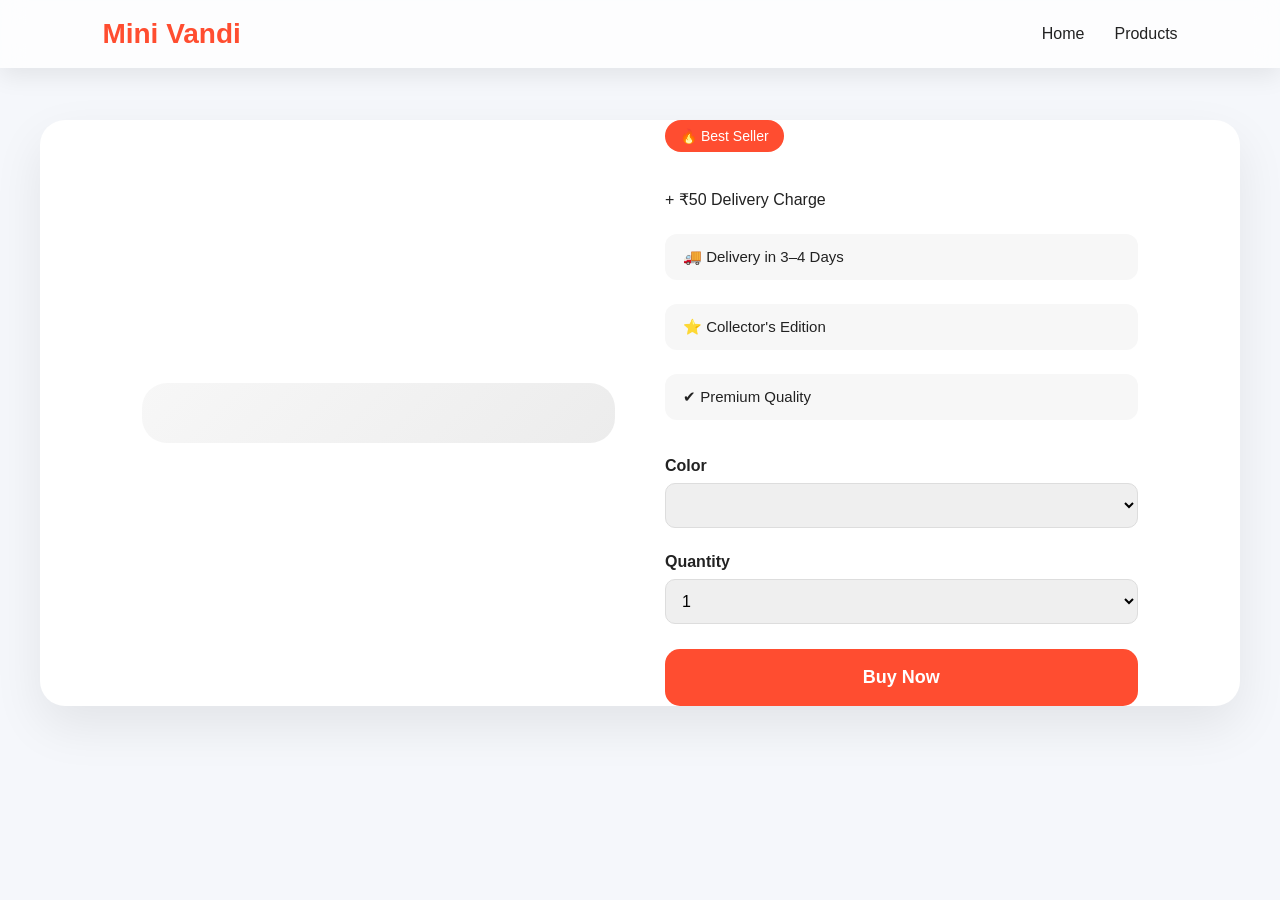
==== product.html @ 39d6a11c "Major updats done" ====
<!DOCTYPE html>
<html lang="en">

<head>

    <meta charset="UTF-8">
    <meta name="viewport" content="width=device-width, initial-scale=1.0">

    <title>Mini Vandi</title>

    <link rel="stylesheet" href="style.css">

</head>

<body>

<nav>
    <div class="logo">Mini Vandi</div>

    <ul>
        <li><a href="index.html">Home</a></li>
        <li><a href="index.html#products">Products</a></li>
    </ul>
</nav>

<section class="product-detail">

    <div class="product-image">

        <div class="image-box">
            <img id="main-image">
        </div>
        <div class="thumbnail-container" id="thumbnail-container">
            
        </div>
    </div>

    <div class="product-info">

        <span class="badge">🔥 Best Seller</span>

        <h1 id="product-name"></h1>

        <div class="price" id="product-price"></div>

        <p class="delivery-note">
            + ₹50 Delivery Charge
        </p>

        <p class="description" id="product-description"></p>

        <div class="details">

            <div class="detail">
                🚚 Delivery in 3–4 Days
            </div>

            <div class="detail">
                ⭐ Collector's Edition
            </div>

            <div class="detail">
                ✔ Premium Quality
            </div>

        </div>

        <div class="select-group">

            <label>Color</label>

            <select id="color" onchange="changeColor()">

            </select>

        </div>

        <div class="select-group">

            <label>Quantity</label>

            <select id="qty" onchange="updateTotal()">

                <option value="1">1</option>
<option value="2">2</option>
<option value="3">3</option>
<option value="4">4</option>
<option value="5">5</option>
<option value="6">6</option>
<option value="7">7</option>
<option value="8">8</option>
<option value="9">9</option>
<option value="10">10</option>
<option value="11">11</option>
<option value="12">12</option>
<option value="13">13</option>
<option value="14">14</option>
<option value="15">15</option>
<option value="16">16</option>
<option value="17">17</option>
<option value="18">18</option>
<option value="19">19</option>
<option value="20">20</option>
<option value="21">21</option>
<option value="22">22</option>
<option value="23">23</option>
<option value="24">24</option>
<option value="25">25</option>
<option value="26">26</option>
<option value="27">27</option>
<option value="28">28</option>
<option value="29">29</option>
<option value="30">30</option>

            </select>

        </div>

        <p id="total-price"></p>

        <button class="buy-btn" onclick="buyProduct()">
            Buy Now
        </button>

    </div>

</section>

<script src="script.js"></script>

</body>

</html>
---- style.css ----
*{
    margin:0;
    padding:0;
    box-sizing:border-box;
    font-family:'Poppins',sans-serif;
}

html{
    scroll-behavior:smooth;
}

body{
    background:#f5f7fb;
    color:#222;
}

/* NAVBAR */

nav{
    position:fixed;
    top:0;
    width:100%;
    display:flex;
    justify-content:space-between;
    align-items:center;
    padding:18px 8%;
    backdrop-filter:blur(12px);
    background:rgba(255,255,255,.75);
    box-shadow:0 8px 25px rgba(0,0,0,.08);
    z-index:1000;
}

.logo{
    font-size:28px;
    font-weight:700;
    color:#ff4d30;
}

nav ul{
    display:flex;
    list-style:none;
    gap:30px;
}

nav a{
    text-decoration:none;
    color:#222;
    transition:.3s;
}

nav a:hover{
    color:#ff4d30;
}

/* HERO */

.hero{
    height:100vh;
    display:flex;
    justify-content:center;
    align-items:center;
    text-align:center;
    background:linear-gradient(135deg,#ff4d30,#ff934d);
    color:#fff;
}

.hero-content{
    animation:fadeUp 1s ease;
}

.hero h1{
    font-size:58px;
    margin-bottom:20px;
}

.hero p{
    font-size:22px;
    margin-bottom:35px;
}

.hero button{
    padding:15px 35px;
    border:none;
    border-radius:40px;
    background:#fff;
    color:#ff4d30;
    cursor:pointer;
    transition:.35s;
}

.hero button:hover{
    transform:translateY(-6px);
    box-shadow:0 15px 30px rgba(0,0,0,.2);
}

/* PRODUCTS */

.products{
    padding:90px 8%;
}

.section-title{
    text-align:center;
    margin-bottom:45px;
    font-size:36px;
}

.grid{
    display:grid;
    grid-template-columns:repeat(auto-fit,minmax(280px,1fr));
    gap:30px;
}

.card{
    background:#fff;
    border-radius:20px;
    overflow:hidden;
    transition:.4s;
    box-shadow:0 10px 30px rgba(0,0,0,.08);
}

.card:hover{
    transform:translateY(-10px);
    box-shadow:0 20px 40px rgba(0,0,0,.15);
}

.card img{
    width:100%;
    height:220px;
    object-fit:cover;
    transition:.4s;
}

.card:hover img{
    transform:scale(1.08);
}

.card-body{
    padding:25px;
}

.price{
    color:#ff4d30;
    font-size:24px;
    font-weight:700;
    margin:15px 0;
}

.buy-btn{
    width:100%;
    padding:15px;
    border:none;
    border-radius:12px;
    background:#ff4d30;
    color:#fff;
    cursor:pointer;
    transition:.3s;
}

.buy-btn:hover{
    background:#222;
}

/* FOOTER */

footer{
    background:#111;
    color:#fff;
    text-align:center;
    padding:50px 20px;
}

.socials{
    margin-top:20px;
}

.socials a{
    display:inline-block;
    margin:10px;
    padding:12px 25px;
    border:1px solid rgba(255,255,255,.3);
    border-radius:30px;
    color:#fff;
    text-decoration:none;
    transition:.3s;
}

.socials a:hover{
    background:#ff4d30;
}

/* ANIMATIONS */

.reveal{
    opacity:0;
    transform:translateY(50px);
    transition:1s;
}

.reveal.active{
    opacity:1;
    transform:translateY(0);
}

@keyframes fadeUp{

from{
opacity:0;
transform:translateY(50px);
}

to{
opacity:1;
transform:translateY(0);
}

}

/* MOBILE */

@media(max-width:768px){

nav{
    padding:15px 5%;
}

nav ul{
    gap:18px;
}

.hero h1{
    font-size:38px;
}

.hero p{
    font-size:18px;
}

}

.product-detail{
    width:100%;
    max-width:1200px;
    margin:120px auto 80px;
    padding:40px;
    display:flex;
    align-items:center;
    justify-content:center;
    gap:60px;
    background:#fff;
    border-radius:25px;
    box-shadow:0 20px 50px rgba(0,0,0,.08);
}

.product-image{
    flex:1;
    display:flex;
    justify-content:center;
}

.image-box{
    width:100%;
    max-width:500px;
    background:linear-gradient(135deg,#f7f7f7,#ececec);
    border-radius:25px;
    padding:30px;
    overflow:hidden;
}

.image-box img{
    width:100%;
    display:block;
    transition:.5s;
}

.image-box:hover img{
    transform:scale(1.08) rotate(-2deg);
}

.product-info{
    flex:1;
}

.badge{
    display:inline-block;
    padding:8px 18px;
    background:#ff4d30;
    color:#fff;
    border-radius:30px;
    font-size:14px;
    margin-bottom:18px;
}

.product-info h1{
    font-size:42px;
    line-height:1.2;
    margin-bottom:20px;
    color:#222;
}

.price{
    font-size:42px;
    font-weight:700;
    color:#ff4d30;
    margin-bottom:20px;
}

.description{
    color:#666;
    line-height:1.8;
    margin-bottom:25px;
}

.details{
    display:flex;
    flex-direction:column;
    gap:12px;
    margin-bottom:30px;
}

.detail{
    background:#f7f7f7;
    padding:14px 18px;
    border-radius:12px;
    font-size:15px;
}

.select-group{
    margin-bottom:30px;
}

.select-group label{
    display:block;
    font-weight:600;
    margin-bottom:10px;
}

.select-group select{
    width:100%;
    padding:15px;
    border-radius:12px;
    border:2px solid #ddd;
    font-size:16px;
    outline:none;
    transition:.3s;
}

.select-group select:focus{
    border-color:#ff4d30;
}

.buy-btn{
    width:100%;
    padding:18px;
    border:none;
    border-radius:15px;
    background:#ff4d30;
    color:#fff;
    font-size:18px;
    font-weight:600;
    cursor:pointer;
    transition:.35s;
}

.buy-btn:hover{
    background:#222;
    transform:translateY(-4px);
    box-shadow:0 15px 30px rgba(0,0,0,.18);
}

/* Tablet */

@media(max-width:900px){

.product-detail{
    flex-direction:column;
    padding:30px;
    gap:35px;
}

.product-info h1{
    font-size:34px;
}

.price{
    font-size:34px;
}

}

/* Mobile */

@media(max-width:600px){

.product-detail{
    margin:90px 15px 50px;
    padding:20px;
    border-radius:18px;
}

.image-box{
    padding:20px;
}

.product-info h1{
    font-size:28px;
}

.price{
    font-size:30px;
}

.description{
    font-size:15px;
}

.buy-btn{
    font-size:17px;
    padding:16px;
}

}

.product-detail{
    max-width:1200px;
    margin:120px auto 60px;
    padding:0 8%;
    display:grid;
    grid-template-columns:1fr 1fr;
    gap:50px;
}

.image-box img{
    width:100%;
    border-radius:20px;
}

.thumbnails{
    display:flex;
    gap:10px;
    margin-top:15px;
}

.thumbnails img{
    width:90px;
    height:90px;
    object-fit:cover;
    border-radius:10px;
    cursor:pointer;
    border:2px solid transparent;
}

.thumbnails img:hover{
    border-color:#ff4d30;
}

.product-info h1{
    margin:15px 0;
    font-size:40px;
}

.badge{
    display:inline-block;
    background:#ff4d30;
    color:white;
    padding:8px 15px;
    border-radius:30px;
    font-size:14px;
}

.description{
    margin:20px 0;
    line-height:1.8;
}

.details{
    margin:25px 0;
}

.detail{
    margin-bottom:12px;
}

.select-group{
    margin:25px 0;
}

.select-group label{
    display:block;
    margin-bottom:8px;
    font-weight:600;
}

.select-group select{
    width:100%;
    padding:12px;
    border-radius:10px;
    border:1px solid #ddd;
}

@media(max-width:768px){

    .product-detail{
        grid-template-columns:1fr;
    }

    .product-info h1{
        font-size:30px;
    }

}

.thumbnail-container{

    display:flex;

    gap:10px;

    margin-top:15px;

    flex-wrap:wrap;

}

.thumbnail-container img{

    width:75px;

    height:75px;

    object-fit:cover;

    border-radius:8px;

    cursor:pointer;

    border:2px solid transparent;

    transition:.3s;

}

.thumbnail-container img:hover{

    border-color:#ff4d30;

}
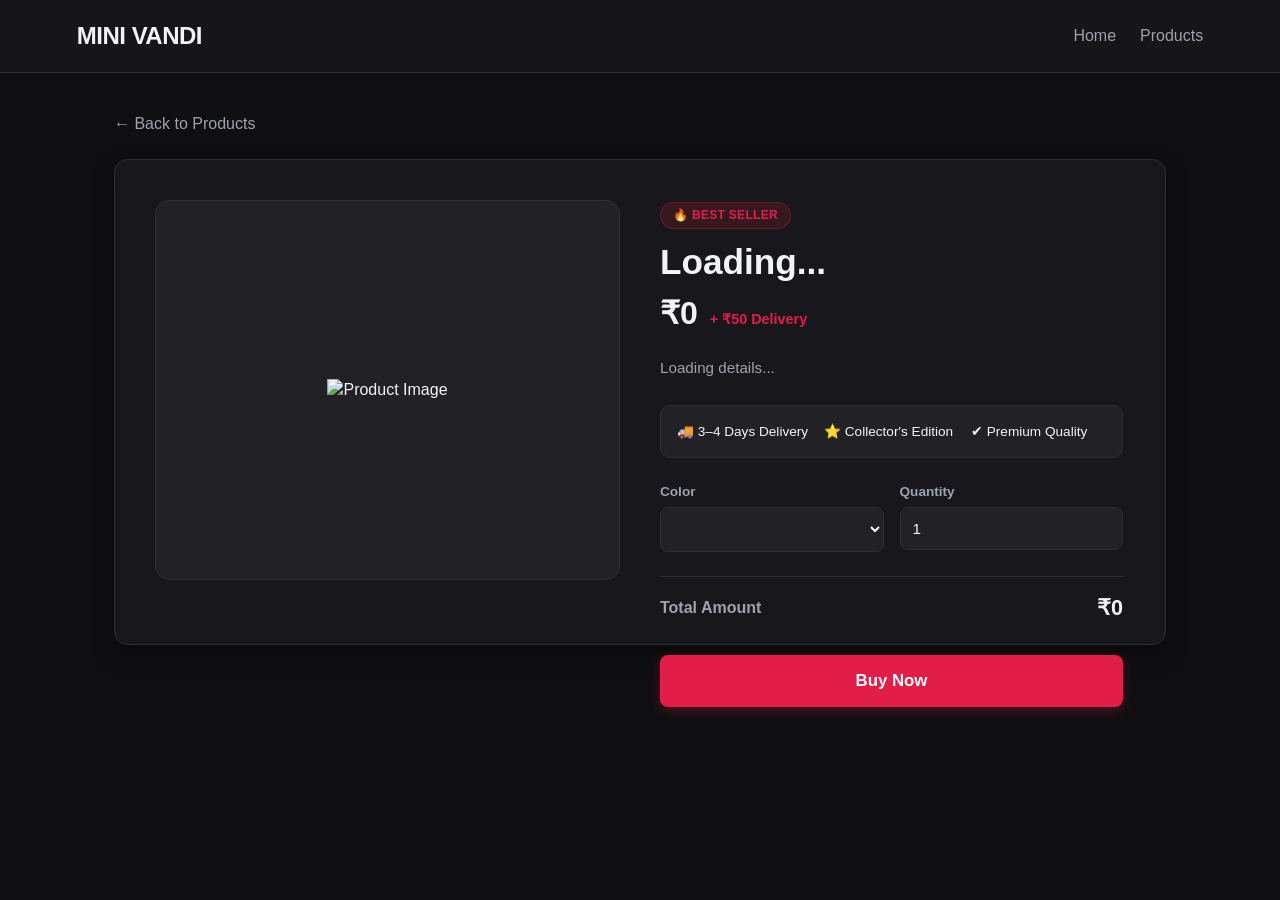
==== commit 302e30e6: "design change" ====
--- a/product.html
+++ b/product.html
@@ -2,131 +2,432 @@
 <html lang="en">
 
 <head>
-
     <meta charset="UTF-8">
     <meta name="viewport" content="width=device-width, initial-scale=1.0">
-
-    <title>Mini Vandi</title>
-
+    <title>Mini Vandi - Product Details</title>
+    
+    <!-- Google Fonts & FontAwesome Icons -->
+    <link href="https://fonts.googleapis.com/css2?family=Inter:wght@400;500;600;700;800&display=swap" rel="stylesheet">
+    <link rel="stylesheet" href="https://cdnjs.cloudflare.com/ajax/libs/font-awesome/6.4.0/css/all.min.css">
+    
     <link rel="stylesheet" href="style.css">
-
+    <link rel="icon" type="image/png" href="images/logo.jpg">
+
+    <style>
+        :root {
+            --bg-dark: #0f0f11;
+            --surface-dark: #18181c;
+            --surface-card: #222226;
+            --accent: #e11d48; /* Sleek red/crimson accent - feel free to adjust to your brand color */
+            --accent-hover: #f43f5e;
+            --text-main: #f3f4f6;
+            --text-muted: #9ca3af;
+            --border-color: #2e2e35;
+            --radius: 14px;
+            --shadow: 0 10px 25px -5px rgba(0, 0, 0, 0.5);
+        }
+
+        body {
+            font-family: 'Inter', sans-serif;
+            background-color: var(--bg-dark);
+            color: var(--text-main);
+            margin: 0;
+            padding: 0;
+        }
+
+        /* Navbar */
+        nav {
+            display: flex;
+            justify-content: space-between;
+            align-items: center;
+            padding: 1.2rem 6%;
+            background: rgba(24, 24, 28, 0.8);
+            backdrop-filter: blur(10px);
+            border-bottom: 1px solid var(--border-color);
+            position: sticky;
+            top: 0;
+            z-index: 100;
+        }
+
+        nav .logo {
+            font-size: 1.5rem;
+            font-weight: 800;
+            letter-spacing: -0.5px;
+            color: var(--text-main);
+            text-transform: uppercase;
+        }
+
+        nav ul {
+            display: flex;
+            gap: 1.5rem;
+            list-style: none;
+            margin: 0;
+            padding: 0;
+        }
+
+        nav ul a {
+            text-decoration: none;
+            color: var(--text-muted);
+            font-weight: 500;
+            transition: color 0.2s;
+        }
+
+        nav ul a:hover {
+            color: var(--accent);
+        }
+
+        /* Container */
+        .product-detail-container {
+            max-width: 1100px;
+            margin: 2.5rem auto;
+            padding: 0 1.5rem;
+        }
+
+        .back-link {
+            display: inline-flex;
+            align-items: center;
+            gap: 0.5rem;
+            color: var(--text-muted);
+            text-decoration: none;
+            font-weight: 500;
+            margin-bottom: 1.5rem;
+            transition: color 0.2s;
+        }
+
+        .back-link:hover {
+            color: var(--text-main);
+        }
+
+        /* Product Card */
+        .product-card {
+            background: var(--surface-dark);
+            border: 1px solid var(--border-color);
+            border-radius: var(--radius);
+            box-shadow: var(--shadow);
+            display: grid;
+            grid-template-columns: 1fr;
+            gap: 2.5rem;
+            padding: 2.5rem;
+        }
+
+        @media (min-width: 768px) {
+            .product-card {
+                grid-template-columns: 1fr 1fr;
+            }
+        }
+
+        /* Gallery */
+        .product-image-gallery {
+            display: flex;
+            flex-direction: column;
+            gap: 1rem;
+        }
+
+        .image-box {
+            width: 100%;
+            height: 380px;
+            background-color: var(--surface-card);
+            border-radius: var(--radius);
+            overflow: hidden;
+            display: flex;
+            align-items: center;
+            justify-content: center;
+            border: 1px solid var(--border-color);
+        }
+
+        .image-box img {
+            max-width: 90%;
+            max-height: 90%;
+            object-fit: contain;
+            transition: transform 0.3s ease;
+        }
+
+        .image-box img:hover {
+            transform: scale(1.05);
+        }
+
+        .thumbnail-container {
+            display: flex;
+            gap: 0.75rem;
+            overflow-x: auto;
+            padding-bottom: 0.5rem;
+        }
+
+        .thumbnail-container img {
+            width: 70px;
+            height: 70px;
+            object-fit: cover;
+            border-radius: 8px;
+            background-color: var(--surface-card);
+            border: 2px solid var(--border-color);
+            cursor: pointer;
+            transition: all 0.2s;
+        }
+
+        .thumbnail-container img.active,
+        .thumbnail-container img:hover {
+            border-color: var(--accent);
+            opacity: 0.9;
+        }
+
+        /* Info Section */
+        .product-info {
+            display: flex;
+            flex-direction: column;
+        }
+
+        .badge-wrapper {
+            display: flex;
+            gap: 0.5rem;
+            align-items: center;
+            margin-bottom: 0.75rem;
+        }
+
+        .badge {
+            background: rgba(225, 29, 72, 0.15);
+            color: var(--accent);
+            border: 1px solid rgba(225, 29, 72, 0.3);
+            font-size: 0.75rem;
+            font-weight: 700;
+            padding: 0.25rem 0.75rem;
+            border-radius: 20px;
+            text-transform: uppercase;
+        }
+
+        #product-name {
+            font-size: 2.2rem;
+            font-weight: 800;
+            margin: 0 0 0.5rem 0;
+            color: var(--text-main);
+            line-height: 1.2;
+        }
+
+        .price-group {
+            display: flex;
+            align-items: baseline;
+            gap: 0.75rem;
+            margin-bottom: 1.25rem;
+        }
+
+        .price {
+            font-size: 2rem;
+            font-weight: 800;
+            color: var(--text-main);
+        }
+
+        .delivery-note {
+            font-size: 0.9rem;
+            color: var(--accent);
+            font-weight: 600;
+            margin: 0;
+        }
+
+        .description {
+            color: var(--text-muted);
+            line-height: 1.6;
+            margin-bottom: 1.5rem;
+            font-size: 0.95rem;
+        }
+
+        /* Features */
+        .features-grid {
+            display: grid;
+            grid-template-columns: repeat(auto-fit, minmax(130px, 1fr));
+            gap: 0.75rem;
+            margin-bottom: 1.5rem;
+            padding: 1rem;
+            background: var(--surface-card);
+            border: 1px solid var(--border-color);
+            border-radius: 10px;
+        }
+
+        .feature-item {
+            font-size: 0.85rem;
+            font-weight: 500;
+            color: var(--text-main);
+            display: flex;
+            align-items: center;
+            gap: 0.5rem;
+        }
+
+        .feature-item i {
+            color: var(--accent);
+        }
+
+        /* Controls */
+        .controls-wrapper {
+            display: flex;
+            gap: 1rem;
+            margin-bottom: 1.5rem;
+        }
+
+        .select-group {
+            flex: 1;
+            display: flex;
+            flex-direction: column;
+            gap: 0.4rem;
+        }
+
+        .select-group label {
+            font-size: 0.85rem;
+            font-weight: 600;
+            color: var(--text-muted);
+        }
+
+        .select-group select,
+        .select-group input {
+            width: 100%;
+            padding: 0.75rem;
+            border: 1px solid var(--border-color);
+            border-radius: 8px;
+            font-size: 0.95rem;
+            background: var(--surface-card);
+            color: var(--text-main);
+            outline: none;
+            box-sizing: border-box;
+        }
+
+        .select-group select:focus,
+        .select-group input:focus {
+            border-color: var(--accent);
+        }
+
+        /* Summary & Action */
+        .total-box {
+            display: flex;
+            justify-content: space-between;
+            align-items: center;
+            padding: 1rem 0;
+            border-top: 1px solid var(--border-color);
+            margin-bottom: 1rem;
+        }
+
+        .total-label {
+            font-size: 1rem;
+            font-weight: 600;
+            color: var(--text-muted);
+        }
+
+        #total-price {
+            font-size: 1.35rem;
+            font-weight: 800;
+            color: var(--text-main);
+            margin: 0;
+        }
+
+        .buy-btn {
+            width: 100%;
+            padding: 1rem;
+            background-color: var(--accent);
+            color: #ffffff;
+            font-size: 1.05rem;
+            font-weight: 700;
+            border: none;
+            border-radius: 8px;
+            cursor: pointer;
+            transition: all 0.2s ease;
+            box-shadow: 0 4px 12px rgba(225, 29, 72, 0.3);
+        }
+
+        .buy-btn:hover {
+            background-color: var(--accent-hover);
+            box-shadow: 0 6px 16px rgba(225, 29, 72, 0.4);
+        }
+
+        .buy-btn:active {
+            transform: scale(0.99);
+        }
+    </style>
 </head>
 
 <body>
 
-<nav>
-    <div class="logo">Mini Vandi</div>
-
-    <ul>
-        <li><a href="index.html">Home</a></li>
-        <li><a href="index.html#products">Products</a></li>
-    </ul>
-</nav>
-
-<section class="product-detail">
-
-    <div class="product-image">
-
-        <div class="image-box">
-            <img id="main-image">
-        </div>
-        <div class="thumbnail-container" id="thumbnail-container">
-            
-        </div>
-    </div>
-
-    <div class="product-info">
-
-        <span class="badge">🔥 Best Seller</span>
-
-        <h1 id="product-name"></h1>
-
-        <div class="price" id="product-price"></div>
-
-        <p class="delivery-note">
-            + ₹50 Delivery Charge
-        </p>
-
-        <p class="description" id="product-description"></p>
-
-        <div class="details">
-
-            <div class="detail">
-                🚚 Delivery in 3–4 Days
+    <nav>
+        <div class="logo">Mini Vandi</div>
+        <ul>
+            <li><a href="index.html">Home</a></li>
+            <li><a href="index.html#products">Products</a></li>
+        </ul>
+    </nav>
+
+    <main class="product-detail-container">
+
+        <a href="index.html#products" class="back-link">
+            ← Back to Products
+        </a>
+
+        <section class="product-card">
+
+            <!-- Left: Gallery -->
+            <div class="product-image-gallery">
+                <div class="image-box">
+                    <img id="main-image" src="" alt="Product Image">
+                </div>
+                <div class="thumbnail-container" id="thumbnail-container">
+                    <!-- Dynamic thumbnails rendered here -->
+                </div>
             </div>
 
-            <div class="detail">
-                ⭐ Collector's Edition
+            <!-- Right: Product Info -->
+            <div class="product-info">
+
+                <div class="badge-wrapper">
+                    <span class="badge">🔥 Best Seller</span>
+                </div>
+
+                <h1 id="product-name">Loading...</h1>
+
+                <div class="price-group">
+                    <div class="price" id="product-price">₹0</div>
+                    <span class="delivery-note">+ ₹50 Delivery</span>
+                </div>
+
+                <p class="description" id="product-description">
+                    Loading details...
+                </p>
+
+                <div class="features-grid">
+                    <div class="feature-item">
+                        🚚 3–4 Days Delivery
+                    </div>
+                    <div class="feature-item">
+                        ⭐ Collector's Edition
+                    </div>
+                    <div class="feature-item">
+                        ✔ Premium Quality
+                    </div>
+                </div>
+
+                <div class="controls-wrapper">
+                    <div class="select-group">
+                        <label for="color">Color</label>
+                        <select id="color" onchange="changeColor()">
+                            <!-- Dynamically populated -->
+                        </select>
+                    </div>
+
+                    <div class="select-group">
+                        <label for="qty">Quantity</label>
+                        <input type="number" id="qty" min="1" max="30" value="1" onchange="updateTotal()" oninput="updateTotal()">
+                    </div>
+                </div>
+
+                <div class="total-box">
+                    <span class="total-label">Total Amount</span>
+                    <p id="total-price">₹0</p>
+                </div>
+
+                <button class="buy-btn" onclick="buyProduct()">
+                    Buy Now
+                </button>
+
             </div>
 
-            <div class="detail">
-                ✔ Premium Quality
-            </div>
-
-        </div>
-
-        <div class="select-group">
-
-            <label>Color</label>
-
-            <select id="color" onchange="changeColor()">
-
-            </select>
-
-        </div>
-
-        <div class="select-group">
-
-            <label>Quantity</label>
-
-            <select id="qty" onchange="updateTotal()">
-
-                <option value="1">1</option>
-<option value="2">2</option>
-<option value="3">3</option>
-<option value="4">4</option>
-<option value="5">5</option>
-<option value="6">6</option>
-<option value="7">7</option>
-<option value="8">8</option>
-<option value="9">9</option>
-<option value="10">10</option>
-<option value="11">11</option>
-<option value="12">12</option>
-<option value="13">13</option>
-<option value="14">14</option>
-<option value="15">15</option>
-<option value="16">16</option>
-<option value="17">17</option>
-<option value="18">18</option>
-<option value="19">19</option>
-<option value="20">20</option>
-<option value="21">21</option>
-<option value="22">22</option>
-<option value="23">23</option>
-<option value="24">24</option>
-<option value="25">25</option>
-<option value="26">26</option>
-<option value="27">27</option>
-<option value="28">28</option>
-<option value="29">29</option>
-<option value="30">30</option>
-
-            </select>
-
-        </div>
-
-        <p id="total-price"></p>
-
-        <button class="buy-btn" onclick="buyProduct()">
-            Buy Now
-        </button>
-
-    </div>
-
-</section>
-
-<script src="script.js"></script>
+        </section>
+
+    </main>
+
+    <script src="script.js"></script>
 
 </body>
 
--- a/style.css
+++ b/style.css
@@ -1,547 +1,382 @@
-*{
-    margin:0;
-    padding:0;
-    box-sizing:border-box;
-    font-family:'Poppins',sans-serif;
-}
-
-html{
-    scroll-behavior:smooth;
-}
-
-body{
-    background:#f5f7fb;
-    color:#222;
-}
-
-/* NAVBAR */
-
-nav{
-    position:fixed;
-    top:0;
-    width:100%;
-    display:flex;
-    justify-content:space-between;
-    align-items:center;
-    padding:18px 8%;
-    backdrop-filter:blur(12px);
-    background:rgba(255,255,255,.75);
-    box-shadow:0 8px 25px rgba(0,0,0,.08);
-    z-index:1000;
-}
-
-.logo{
-    font-size:28px;
-    font-weight:700;
-    color:#ff4d30;
-}
-
-nav ul{
-    display:flex;
-    list-style:none;
-    gap:30px;
-}
-
-nav a{
-    text-decoration:none;
-    color:#222;
-    transition:.3s;
-}
-
-nav a:hover{
-    color:#ff4d30;
-}
-
-/* HERO */
-
-.hero{
-    height:100vh;
-    display:flex;
-    justify-content:center;
-    align-items:center;
-    text-align:center;
-    background:linear-gradient(135deg,#ff4d30,#ff934d);
-    color:#fff;
-}
-
-.hero-content{
-    animation:fadeUp 1s ease;
-}
-
-.hero h1{
-    font-size:58px;
-    margin-bottom:20px;
-}
-
-.hero p{
-    font-size:22px;
-    margin-bottom:35px;
-}
-
-.hero button{
-    padding:15px 35px;
-    border:none;
-    border-radius:40px;
-    background:#fff;
-    color:#ff4d30;
-    cursor:pointer;
-    transition:.35s;
-}
-
-.hero button:hover{
-    transform:translateY(-6px);
-    box-shadow:0 15px 30px rgba(0,0,0,.2);
-}
-
-/* PRODUCTS */
-
-.products{
-    padding:90px 8%;
-}
-
-.section-title{
-    text-align:center;
-    margin-bottom:45px;
-    font-size:36px;
-}
-
-.grid{
-    display:grid;
-    grid-template-columns:repeat(auto-fit,minmax(280px,1fr));
-    gap:30px;
-}
-
-.card{
-    background:#fff;
-    border-radius:20px;
-    overflow:hidden;
-    transition:.4s;
-    box-shadow:0 10px 30px rgba(0,0,0,.08);
-}
-
-.card:hover{
-    transform:translateY(-10px);
-    box-shadow:0 20px 40px rgba(0,0,0,.15);
-}
-
-.card img{
-    width:100%;
-    height:220px;
-    object-fit:cover;
-    transition:.4s;
-}
-
-.card:hover img{
-    transform:scale(1.08);
-}
-
-.card-body{
-    padding:25px;
-}
-
-.price{
-    color:#ff4d30;
-    font-size:24px;
-    font-weight:700;
-    margin:15px 0;
-}
-
-.buy-btn{
-    width:100%;
-    padding:15px;
-    border:none;
-    border-radius:12px;
-    background:#ff4d30;
-    color:#fff;
-    cursor:pointer;
-    transition:.3s;
-}
-
-.buy-btn:hover{
-    background:#222;
-}
-
-/* FOOTER */
-
-footer{
-    background:#111;
-    color:#fff;
-    text-align:center;
-    padding:50px 20px;
-}
-
-.socials{
-    margin-top:20px;
-}
-
-.socials a{
-    display:inline-block;
-    margin:10px;
-    padding:12px 25px;
-    border:1px solid rgba(255,255,255,.3);
-    border-radius:30px;
-    color:#fff;
-    text-decoration:none;
-    transition:.3s;
-}
-
-.socials a:hover{
-    background:#ff4d30;
-}
-
-/* ANIMATIONS */
-
-.reveal{
-    opacity:0;
-    transform:translateY(50px);
-    transition:1s;
-}
-
-.reveal.active{
-    opacity:1;
-    transform:translateY(0);
-}
-
-@keyframes fadeUp{
-
-from{
-opacity:0;
-transform:translateY(50px);
-}
-
-to{
-opacity:1;
-transform:translateY(0);
-}
-
-}
-
-/* MOBILE */
-
-@media(max-width:768px){
-
-nav{
-    padding:15px 5%;
-}
-
-nav ul{
-    gap:18px;
-}
-
-.hero h1{
-    font-size:38px;
-}
-
-.hero p{
-    font-size:18px;
-}
-
-}
-
-.product-detail{
-    width:100%;
-    max-width:1200px;
-    margin:120px auto 80px;
-    padding:40px;
-    display:flex;
-    align-items:center;
-    justify-content:center;
-    gap:60px;
-    background:#fff;
-    border-radius:25px;
-    box-shadow:0 20px 50px rgba(0,0,0,.08);
-}
-
-.product-image{
-    flex:1;
-    display:flex;
-    justify-content:center;
-}
-
-.image-box{
-    width:100%;
-    max-width:500px;
-    background:linear-gradient(135deg,#f7f7f7,#ececec);
-    border-radius:25px;
-    padding:30px;
-    overflow:hidden;
-}
-
-.image-box img{
-    width:100%;
-    display:block;
-    transition:.5s;
-}
-
-.image-box:hover img{
-    transform:scale(1.08) rotate(-2deg);
-}
-
-.product-info{
-    flex:1;
-}
-
-.badge{
-    display:inline-block;
-    padding:8px 18px;
-    background:#ff4d30;
-    color:#fff;
-    border-radius:30px;
-    font-size:14px;
-    margin-bottom:18px;
-}
-
-.product-info h1{
-    font-size:42px;
-    line-height:1.2;
-    margin-bottom:20px;
-    color:#222;
-}
-
-.price{
-    font-size:42px;
-    font-weight:700;
-    color:#ff4d30;
-    margin-bottom:20px;
-}
-
-.description{
-    color:#666;
-    line-height:1.8;
-    margin-bottom:25px;
-}
-
-.details{
-    display:flex;
-    flex-direction:column;
-    gap:12px;
-    margin-bottom:30px;
-}
-
-.detail{
-    background:#f7f7f7;
-    padding:14px 18px;
-    border-radius:12px;
-    font-size:15px;
-}
-
-.select-group{
-    margin-bottom:30px;
-}
-
-.select-group label{
-    display:block;
-    font-weight:600;
-    margin-bottom:10px;
-}
-
-.select-group select{
-    width:100%;
-    padding:15px;
-    border-radius:12px;
-    border:2px solid #ddd;
-    font-size:16px;
-    outline:none;
-    transition:.3s;
-}
-
-.select-group select:focus{
-    border-color:#ff4d30;
-}
-
-.buy-btn{
-    width:100%;
-    padding:18px;
-    border:none;
-    border-radius:15px;
-    background:#ff4d30;
-    color:#fff;
-    font-size:18px;
-    font-weight:600;
-    cursor:pointer;
-    transition:.35s;
-}
-
-.buy-btn:hover{
-    background:#222;
-    transform:translateY(-4px);
-    box-shadow:0 15px 30px rgba(0,0,0,.18);
-}
-
-/* Tablet */
-
-@media(max-width:900px){
-
-.product-detail{
-    flex-direction:column;
-    padding:30px;
-    gap:35px;
-}
-
-.product-info h1{
-    font-size:34px;
-}
-
-.price{
-    font-size:34px;
-}
-
-}
-
-/* Mobile */
-
-@media(max-width:600px){
-
-.product-detail{
-    margin:90px 15px 50px;
-    padding:20px;
-    border-radius:18px;
-}
-
-.image-box{
-    padding:20px;
-}
-
-.product-info h1{
-    font-size:28px;
-}
-
-.price{
-    font-size:30px;
-}
-
-.description{
-    font-size:15px;
-}
-
-.buy-btn{
-    font-size:17px;
-    padding:16px;
-}
-
-}
-
-.product-detail{
-    max-width:1200px;
-    margin:120px auto 60px;
-    padding:0 8%;
-    display:grid;
-    grid-template-columns:1fr 1fr;
-    gap:50px;
-}
-
-.image-box img{
-    width:100%;
-    border-radius:20px;
-}
-
-.thumbnails{
-    display:flex;
-    gap:10px;
-    margin-top:15px;
-}
-
-.thumbnails img{
-    width:90px;
-    height:90px;
-    object-fit:cover;
-    border-radius:10px;
-    cursor:pointer;
-    border:2px solid transparent;
-}
-
-.thumbnails img:hover{
-    border-color:#ff4d30;
-}
-
-.product-info h1{
-    margin:15px 0;
-    font-size:40px;
-}
-
-.badge{
-    display:inline-block;
-    background:#ff4d30;
-    color:white;
-    padding:8px 15px;
-    border-radius:30px;
-    font-size:14px;
-}
-
-.description{
-    margin:20px 0;
-    line-height:1.8;
-}
-
-.details{
-    margin:25px 0;
-}
-
-.detail{
-    margin-bottom:12px;
-}
-
-.select-group{
-    margin:25px 0;
-}
-
-.select-group label{
-    display:block;
-    margin-bottom:8px;
-    font-weight:600;
-}
-
-.select-group select{
-    width:100%;
-    padding:12px;
-    border-radius:10px;
-    border:1px solid #ddd;
-}
-
-@media(max-width:768px){
-
-    .product-detail{
-        grid-template-columns:1fr;
-    }
-
-    .product-info h1{
-        font-size:30px;
-    }
-
-}
-
-.thumbnail-container{
-
-    display:flex;
-
-    gap:10px;
-
-    margin-top:15px;
-
-    flex-wrap:wrap;
-
-}
-
-.thumbnail-container img{
-
-    width:75px;
-
-    height:75px;
-
-    object-fit:cover;
-
-    border-radius:8px;
-
-    cursor:pointer;
-
-    border:2px solid transparent;
-
-    transition:.3s;
-
-}
-
-.thumbnail-container img:hover{
-
-    border-color:#ff4d30;
-
+/* Mobile-First Custom Styles for Mini Vandi */
+* {
+    margin: 0;
+    padding: 0;
+    box-sizing: border-box;
+    font-family: 'Plus Jakarta Sans', -apple-system, BlinkMacSystemFont, "Segoe UI", Roboto, sans-serif;
+    -webkit-tap-highlight-color: transparent;
+}
+
+:root {
+    --bg-main: #0c0d0e;
+    --bg-card: #151719;
+    --bg-header: #111315;
+    --border-color: #22252a;
+    --text-primary: #f3f4f6;
+    --text-secondary: #9ca3af;
+    --accent-blue: #2563eb;
+    --accent-blue-active: #1d4ed8;
+    --price-green: #10b981;
+}
+
+body {
+    background-color: var(--bg-main);
+    color: var(--text-primary);
+    line-height: 1.4;
+    padding-bottom: 20px;
+}
+
+a {
+    text-decoration: none;
+    color: inherit;
+}
+
+/* Header Banner */
+.header {
+    position: sticky;
+    top: 0;
+    z-index: 100;
+    background-color: rgba(17, 19, 21, 0.95);
+    backdrop-filter: blur(10px);
+    -webkit-backdrop-filter: blur(10px);
+    border-bottom: 1px solid var(--border-color);
+    padding: 12px 16px;
+}
+
+.header-container {
+    max-width: 800px;
+    margin: 0 auto;
+    display: flex;
+    justify-content: space-between;
+    align-items: center;
+}
+
+.brand {
+    display: flex;
+    flex-direction: column;
+}
+
+.logo-text {
+    font-weight: 800;
+    font-size: 1.15rem;
+    letter-spacing: 0.5px;
+    color: #ffffff;
+    background: linear-gradient(135deg, #ffffff 0%, #a1a1aa 100%);
+    -webkit-background-clip: text;
+    -webkit-text-fill-color: transparent;
+}
+
+.tagline {
+    font-size: 0.68rem;
+    color: var(--text-secondary);
+    font-weight: 500;
+    letter-spacing: 0.2px;
+}
+
+.contact-pill {
+    background-color: #1f2328;
+    border: 1px solid #2d3239;
+    color: var(--text-primary);
+    padding: 6px 14px;
+    border-radius: 20px;
+    font-size: 0.78rem;
+    font-weight: 600;
+    transition: all 0.2s ease;
+}
+
+.contact-pill:active {
+    background-color: #2d3239;
+}
+
+/* Filter Bar */
+.filter-bar {
+    position: sticky;
+    top: 57px;
+    z-index: 90;
+    background-color: var(--bg-main);
+    padding: 10px 16px;
+    border-bottom: 1px solid var(--border-color);
+}
+
+.filter-container {
+    max-width: 800px;
+    margin: 0 auto;
+    display: flex;
+    gap: 8px;
+    overflow-x: auto;
+    scrollbar-width: none;
+}
+
+.filter-container::-webkit-scrollbar {
+    display: none;
+}
+
+.filter-chip {
+    background-color: #16181c;
+    border: 1px solid #262930;
+    color: var(--text-secondary);
+    padding: 6px 14px;
+    border-radius: 16px;
+    font-size: 0.75rem;
+    font-weight: 600;
+    white-space: nowrap;
+    cursor: pointer;
+    transition: all 0.2s ease;
+}
+
+.filter-chip.active {
+    background-color: #ffffff;
+    color: #000000;
+    border-color: #ffffff;
+}
+
+/* Products Section */
+.products-section {
+    max-width: 800px;
+    margin: 0 auto;
+    padding: 16px;
+}
+
+.products-header {
+    display: flex;
+    justify-content: space-between;
+    align-items: center;
+    margin-bottom: 12px;
+}
+
+.products-header h2 {
+    font-size: 0.95rem;
+    text-transform: uppercase;
+    letter-spacing: 0.8px;
+    color: var(--text-secondary);
+    font-weight: 700;
+    display: flex;
+    align-items: center;
+    gap: 6px;
+}
+
+.count-badge {
+    background-color: #1f2328;
+    color: #ffffff;
+    font-size: 0.7rem;
+    padding: 2px 6px;
+    border-radius: 10px;
+}
+
+/* Mobile List Layout (Ultra High Efficiency) */
+.product-list {
+    display: flex;
+    flex-direction: column;
+    gap: 10px;
+}
+
+.product-item {
+    background-color: var(--bg-card);
+    border: 1px solid var(--border-color);
+    border-radius: 10px;
+    padding: 8px;
+    display: flex;
+    gap: 12px;
+    align-items: center;
+    transition: border-color 0.2s ease, transform 0.15s ease;
+}
+
+.product-item:active {
+    transform: scale(0.99);
+    border-color: #3b4048;
+}
+
+.product-img-wrap {
+    width: 84px;
+    height: 84px;
+    min-width: 84px;
+    border-radius: 8px;
+    overflow: hidden;
+    background-color: #0d0e10;
+    position: relative;
+}
+
+.product-img-wrap img {
+    width: 100%;
+    height: 100%;
+    object-fit: cover;
+    display: block;
+}
+
+.product-info {
+    flex: 1;
+    display: flex;
+    flex-direction: column;
+    justify-content: space-between;
+    height: 84px;
+    padding: 2px 2px 2px 0;
+}
+
+.title-row {
+    display: flex;
+    justify-content: space-between;
+    align-items: flex-start;
+    gap: 6px;
+}
+
+.product-title {
+    font-size: 0.88rem;
+    font-weight: 600;
+    color: #ffffff;
+    line-height: 1.25;
+    display: -webkit-box;
+    -webkit-line-clamp: 2;
+    -webkit-box-orient: vertical;
+    overflow: hidden;
+}
+
+.badge {
+    font-size: 0.62rem;
+    font-weight: 600;
+    background-color: #1f242d;
+    color: #8b949e;
+    padding: 2px 6px;
+    border-radius: 4px;
+    text-transform: uppercase;
+    letter-spacing: 0.3px;
+    white-space: nowrap;
+}
+
+.product-meta {
+    display: flex;
+    justify-content: space-between;
+    align-items: center;
+    margin-top: auto;
+}
+
+.price-wrap {
+    display: flex;
+    align-items: baseline;
+    color: #ffffff;
+}
+
+.price-symbol {
+    font-size: 0.75rem;
+    font-weight: 600;
+    margin-right: 1px;
+    color: var(--text-secondary);
+}
+
+.price-value {
+    font-size: 1.05rem;
+    font-weight: 700;
+    letter-spacing: -0.3px;
+}
+
+.buy-btn {
+    background-color: var(--accent-blue);
+    color: #ffffff;
+    padding: 6px 14px;
+    border-radius: 6px;
+    font-size: 0.75rem;
+    font-weight: 700;
+    display: inline-flex;
+    align-items: center;
+    justify-content: center;
+    transition: background-color 0.2s ease;
+}
+
+.buy-btn:active {
+    background-color: var(--accent-blue-active);
+}
+
+/* Footer */
+footer {
+    max-width: 800px;
+    margin: 24px auto 0;
+    padding: 24px 16px;
+    border-top: 1px solid var(--border-color);
+    text-align: center;
+}
+
+.footer-content h3 {
+    font-size: 1.05rem;
+    color: #ffffff;
+    font-weight: 700;
+}
+
+.footer-content p {
+    font-size: 0.8rem;
+    color: var(--text-secondary);
+    margin-top: 2px;
+    margin-bottom: 16px;
+}
+
+.social-buttons {
+    display: flex;
+    justify-content: center;
+    gap: 10px;
+    margin-bottom: 20px;
+}
+
+.social-btn {
+    display: inline-flex;
+    align-items: center;
+    gap: 8px;
+    padding: 10px 18px;
+    border-radius: 8px;
+    font-size: 0.8rem;
+    font-weight: 600;
+    transition: opacity 0.2s ease;
+}
+
+.social-btn.whatsapp {
+    background-color: #16a34a;
+    color: #ffffff;
+}
+
+.social-btn.instagram {
+    background-color: #262626;
+    color: #ffffff;
+    border: 1px solid #3a3a3a;
+}
+
+.social-btn:active {
+    opacity: 0.85;
+}
+
+.copyright {
+    font-size: 0.72rem;
+    color: #52525b;
+}
+
+/* Tablet & Desktop Adjustments (Switches to clean 2-column grid on larger screens) */
+@media (min-width: 640px) {
+    .product-list {
+        display: grid;
+        grid-template-columns: repeat(2, 1fr);
+        gap: 12px;
+    }
+    
+    .product-item {
+        padding: 10px;
+    }
+
+    .product-img-wrap {
+        width: 96px;
+        height: 96px;
+        min-width: 96px;
+    }
+
+    .product-info {
+        height: 96px;
+    }
+
+    .product-title {
+        font-size: 0.95rem;
+    }
+
+    .price-value {
+        font-size: 1.15rem;
+    }
+
+    .buy-btn {
+        padding: 8px 16px;
+        font-size: 0.8rem;
+    }
 }
